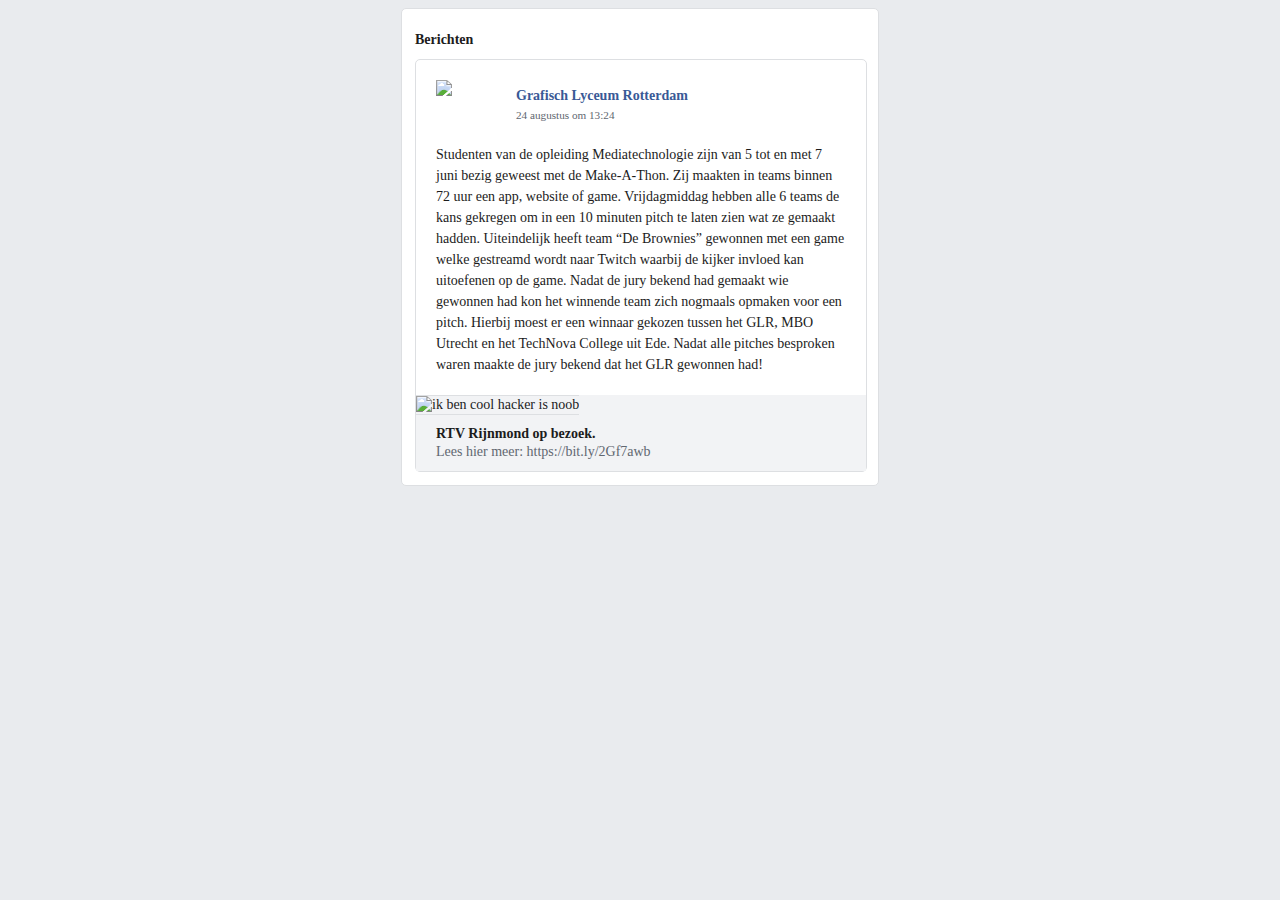
==== index.html @ 1d244d85 "Upload" ====
<!doctype html>
<html>
<head>
    <meta charset="utf-8" />
    <title>Grafisch Lyceum Rotterdam</title>
    <link href="style.css" type="text/css" rel="stylesheet" />
</head>
<body>
<div class="container">
    <h1>Berichten</h1>
    <div class="wrapper">
    <article>
        <header>
            <img src="images/logo.png" class="logo" /><h2>Grafisch Lyceum Rotterdam</h2>
            <p class="sub">24 augustus om 13:24</p>
        </header>
        <section class="bericht">
            <p>Studenten van de opleiding Mediatechnologie zijn van 5 tot en met 7 juni bezig geweest met de Make-A-Thon. Zij maakten in teams binnen 72 uur een app, website of game. Vrijdagmiddag hebben alle 6 teams de kans gekregen om in een 10 minuten pitch te laten zien wat ze gemaakt hadden.

                Uiteindelijk heeft team “De Brownies” gewonnen met een game welke gestreamd wordt naar Twitch waarbij de kijker invloed kan uitoefenen op de game. Nadat de jury bekend had gemaakt wie gewonnen had kon het winnende team zich nogmaals opmaken voor een pitch. Hierbij moest er een winnaar gekozen tussen het GLR, MBO Utrecht en het TechNova College uit Ede. Nadat alle pitches besproken waren maakte de jury bekend dat het GLR gewonnen had!</p>
        </section>
        <figure>
            <!-- Bericht van de hacker: deze afbeelding krijg je nooit meer terug. HAHAHA! --><img src="images/make-a-thon.jpg" alt="ik ben cool hacker is noob" class="make-img">
            <figcaption><strong>RTV Rijnmond op bezoek.</strong><br><span>Lees hier meer: https://bit.ly/2Gf7awb</span></figcaption>
        </figure>

    </article>
    </div>
</div>
</body>

</html>


<!-- RTV Rijnmond op bezoek. Lees hier meer: https://bit.ly/2Gf7awb -->
---- style.css ----
/* post-af */
html{
    background-color:#e9ebee;
    font-family: "Helvetica Neue";
    font-size:14px;
    line-height:18px;
    color:#1c1c1c;
}
.container{
    margin:0 auto;
    width:450px;
    background-color:#FFF;
    border: 1px #dddfe2 solid;
    border-radius: 5px;
    padding:13px;
}
.wrapper{
    width:450px;
    margin: 0 auto;
    border: 1px #dddfe2 solid;
    border-radius: 5px;
}
header, section{
    margin:20px;
}
.logo{
    width:43px;
    height:auto;
    float:left;
}
.make-img{
    width: 100%;
    height: auto;
    border-top:1px solid #dddfe2;
    border-bottom:1px solid #dddfe2;
}
.sub{
    color:#616770;
    margin-left: 80px;
    font-size:80%;
    margin-top:5px;
}
h1{
    font-size:100%;
}
h2{
    color:#395996;
    margin:0 0 0 80px;
    padding-top:10px;
    line-height:12px;
    font-size:100%;
}
p{
    line-height:150%;
}
figure{
    background-color: #f2f3f5;
    width:100%;
    margin:0;
}
figcaption{
    padding:10px 20px;
}
figcaption>span{
    color:#616770;
}
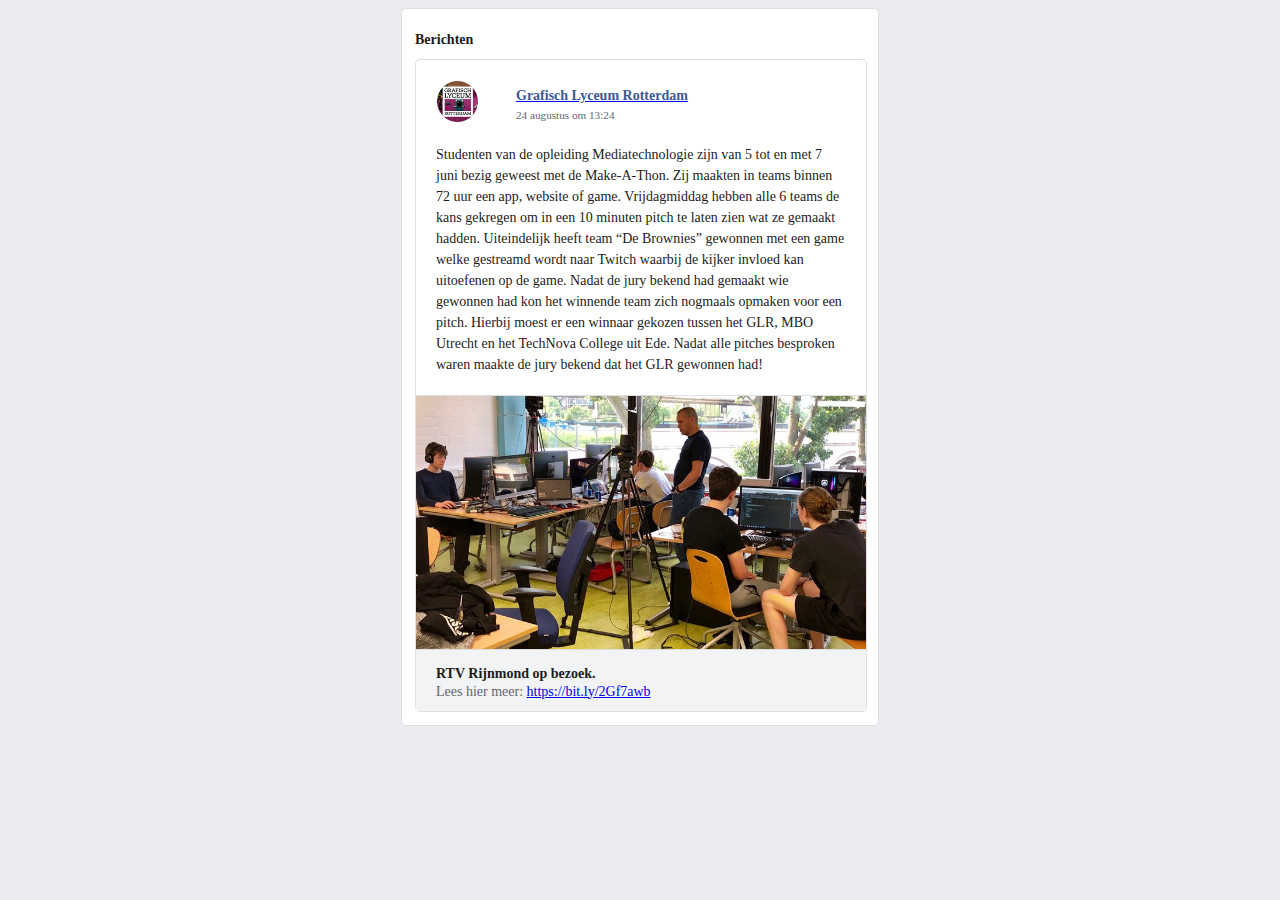
==== commit 1fcd0241: "test" ====
--- a/index.html
+++ b/index.html
@@ -2,7 +2,7 @@
 <html>
 <head>
     <meta charset="utf-8" />
-    <title>Grafisch Lyceum Rotterdam</title>
+    <title> Grafisch Lycum Rotterdam </title>
     <link href="style.css" type="text/css" rel="stylesheet" />
 </head>
 <body>
@@ -11,7 +11,7 @@
     <div class="wrapper">
     <article>
         <header>
-            <img src="images/logo.png" class="logo" /><h2>Grafisch Lyceum Rotterdam</h2>
+            <img src="images/logo.png" class="logo" /><a href="https://www.glr.nl/"><h2>Grafisch Lyceum Rotterdam</h2></a>
             <p class="sub">24 augustus om 13:24</p>
         </header>
         <section class="bericht">
@@ -20,8 +20,8 @@
                 Uiteindelijk heeft team “De Brownies” gewonnen met een game welke gestreamd wordt naar Twitch waarbij de kijker invloed kan uitoefenen op de game. Nadat de jury bekend had gemaakt wie gewonnen had kon het winnende team zich nogmaals opmaken voor een pitch. Hierbij moest er een winnaar gekozen tussen het GLR, MBO Utrecht en het TechNova College uit Ede. Nadat alle pitches besproken waren maakte de jury bekend dat het GLR gewonnen had!</p>
         </section>
         <figure>
-            <!-- Bericht van de hacker: deze afbeelding krijg je nooit meer terug. HAHAHA! --><img src="images/make-a-thon.jpg" alt="ik ben cool hacker is noob" class="make-img">
-            <figcaption><strong>RTV Rijnmond op bezoek.</strong><br><span>Lees hier meer: https://bit.ly/2Gf7awb</span></figcaption>
+            <!-- Bericht van de hacker: deze afbeelding krijg je nooit meer terug. HAHAHA! --><img src="images/make-a-thon.jpg" alt="You have been hacked" class="make-img">
+            <figcaption><strong>RTV Rijnmond op bezoek.</strong><br><span>Lees hier meer: <a href="https://bit.ly/2Gf7awb"> https://bit.ly/2Gf7awb</a></span></figcaption>
         </figure>
 
     </article>
